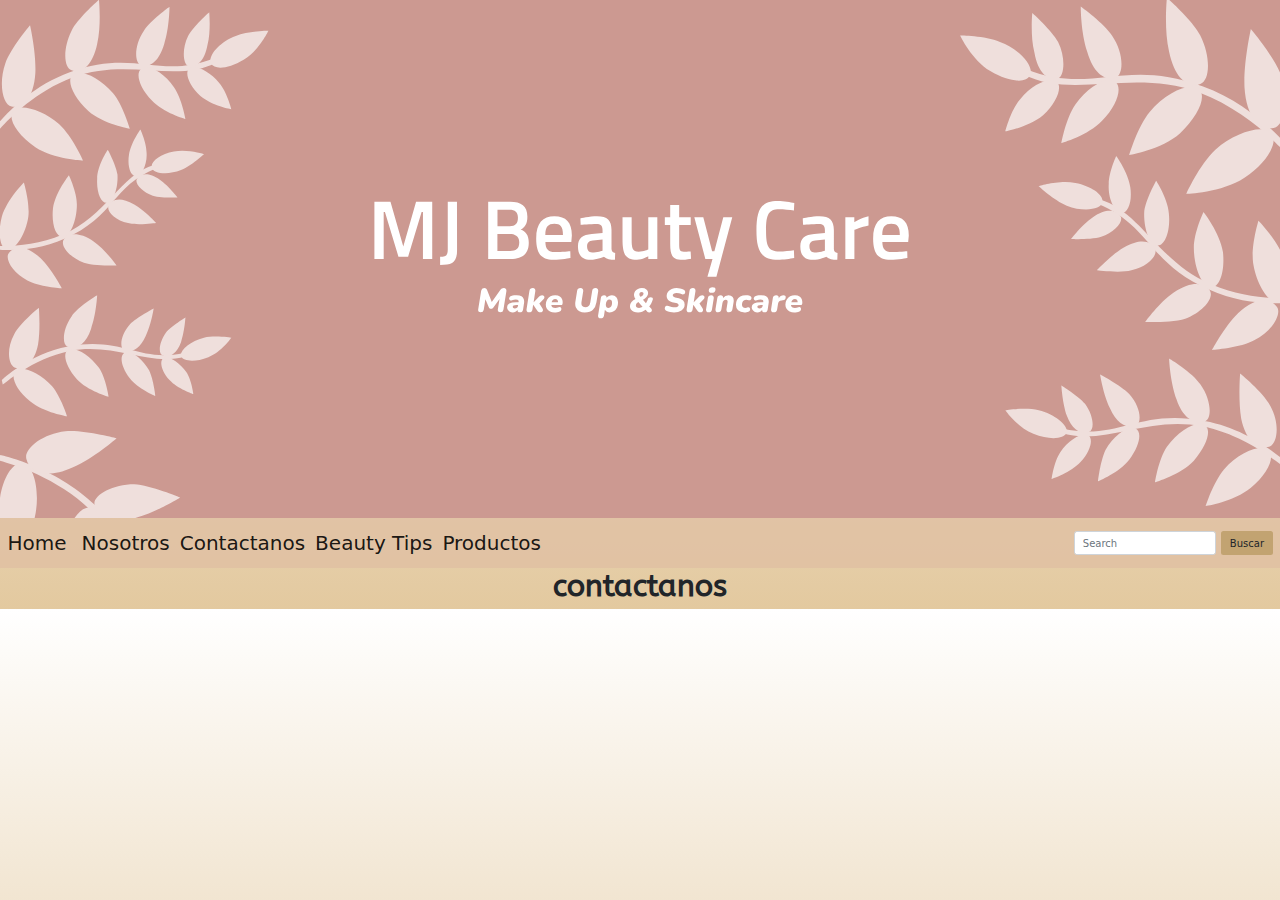
==== html/contactanos.html @ 1e349271 "agregado de bs" ====
<!DOCTYPE html>
<html lang="en">
<head>
	<meta charset="UTF-8">
	<meta name="viewport" content="width=device-width, initial-scale=1.0">
	<title>Contactanos</title>
	<link rel="stylesheet" href="../css/bootstrap.min.css">
	<link rel="stylesheet" href="../css/2style.css">
	
</head>
<body>
	<div class="container-fluid w-auto p-0">
		<img src="../img/logomj2.svg" class="img-fluid" alt="logo">
	</div>
<!-- inicia nav -->
	<nav class="navbar navbar-expand-lg navbar-light bgNav sticky-top">
  		<div class="container-fluid">
    		<a class="navbar-brand fs-2" href="../index.html">Home
    		</a>
    		<button class="navbar-toggler" type="button" data-bs-toggle="collapse" data-bs-target="#navbarSupportedContent" aria-controls="navbarSupportedContent" aria-expanded="false" aria-label="Toggle navigation">
      		<span class="navbar-toggler-icon"></span>
    		</button>
    		<div class="collapse navbar-collapse" id="navbarSupportedContent">
      			<ul class="navbar-nav me-auto mb-2 mb-lg-0">
        		<li class="nav-item">
          		<a class="nav-link active fs-2" aria-current="page" href="nosotros.html">Nosotros</a>
        		</li>
        		<li class="nav-item">
          		<a class="nav-link active fs-2" aria-current="page" href="contactanos.html">Contactanos</a>
        		</li>
        		<li class="nav-item">
          		<a class="nav-link active fs-2" aria-current="page" href="beautytips.html">Beauty Tips</a>
        		</li>
        		</li>
        		<li class="nav-item">
          		<a class="nav-link active fs-2" aria-current="page" href="productos.html">Productos</a>
        		</li>
          		</ul>
        		</li>
      			</ul>
      			<form class="d-flex">
        		<input class="form-control me-2" type="search" placeholder="Search" aria-label="Search">
        		<button class="btn botonColor" type="submit">Buscar</button>
    	  		</form>
    		</div>
  		</div>
	</nav>
<!-- ends nav -->

	<h1>contactanos</h1>









	<script src="../js/bootstrap.min.js"></script>
</body>
</html>
---- css/2style.css ----
@import url('https://fonts.googleapis.com/css2?family=ABeeZee&display=swap');
@import url('https://fonts.googleapis.com/css2?family=Overpass:wght@300&display=swap');
*{
	margin: 0;
	padding: 0;
	box-sizing: border-box;
}

html{
	font-size: 62.5%
}
body{
	background-image: linear-gradient(to bottom, #FFFFFF ,#E3C99F);
	
}
.bgNav{
	background-color: rgba(224, 191, 162, 0.8);
}
h1,h3{
	font-family: 'ABeeZee', sans-serif;
	font-size: 3rem;
	text-align: center;
	font-weight: 700;
}
.section1{
	font-family: 'Overpass', sans-serif;
	font-size: 2rem;
	color: #A57945;
	text-align: center;
	font-weight: 600;

}


.widthIcon{
	width: 20%;
	padding: 0;
	margin: 2%;
}
.botonColor{
	background-color: #C2A371;
	font-size: 1,5rem;
}
.botonColor:hover{
	background-color: #F7E8D1; 
	font-weight: 600;
	font-color: black;
	cursor: pointer;
}
.otherIcon{
	display: inline-block;
	width: 100%;
	overflow: auto;
	text-align: center;
	text-decoration: none;
	padding: 0;
	margin: 2%;
}
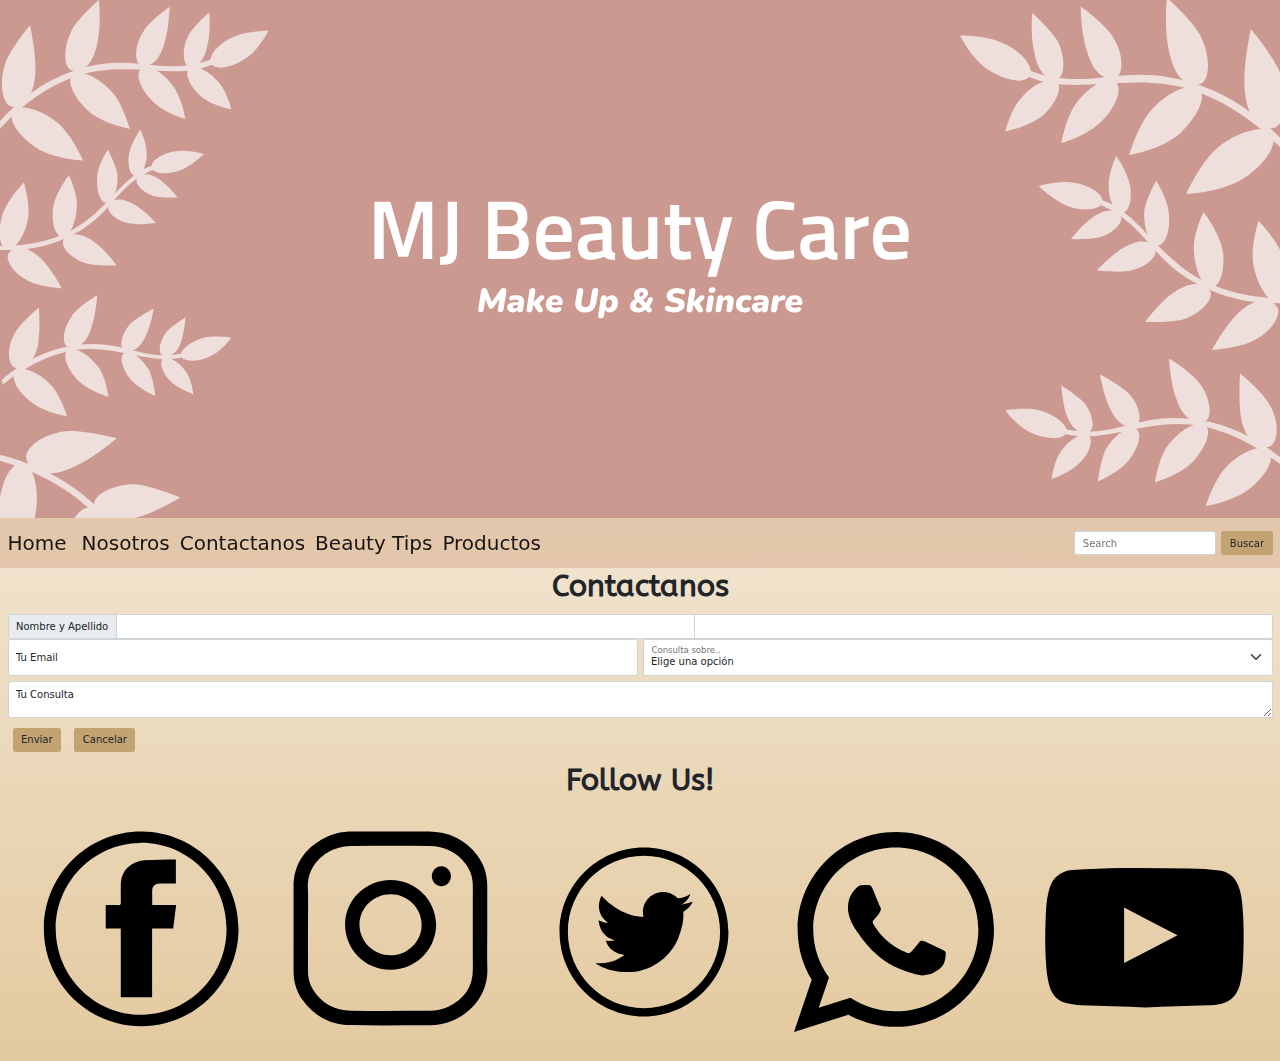
==== commit 80daf054: "agregado de animaciones ok" ====
--- a/html/contactanos.html
+++ b/html/contactanos.html
@@ -47,9 +47,70 @@
 	</nav>
 <!-- ends nav -->
 
-	<h1>contactanos</h1>
+	<h1>Contactanos</h1>
 
+<div class="container-fluid py-2">
+  <div class="input-group">
+  <span class="input-group-text">Nombre y Apellido</span>
+  <input type="text" aria-label="First name" class="form-control">
+  <input type="text" aria-label="Last name" class="form-control">
+  </div>
+  <div class="row g-2">
+    <div class="col-md">
+     <div class="form-floating">
+      <input type="email" class="form-control" id="floatingInputGrid" placeholder="name@example.com">
+      <label for="floatingInputGrid">Tu Email</label>
+      </div>
+  </div>
+  <div class="col-md">
+    <div class="form-floating">
+      <select class="form-select" id="floatingSelectGrid" aria-label="Floating label select example">
+        <option selected>Elige una opción</option>
+        <option value="1">Maquillaje</option>
+        <option value="2">Skincare</option>
+        <option value="3">Compras/Envios</option>
+      </select>
+      <label for="floatingSelectGrid">Consulta sobre..</label>
+    </div>
+    </div>
+  </div>
+  <div class="form-floating py-2">
+    <textarea class="form-control" placeholder="Leave a comment here" id="floatingTextarea"></textarea>
+    <label for="floatingTextarea">Tu Consulta</label>
+  </div>
+  <button type="button" class="btn botonColor m-2">Enviar</button>
+  <button type="button" class="btn botonColor m-2">Cancelar</button>
+</div>
 
+<!-- footer -->
+  <div class="container-fluid">
+    <footer>
+      <h3>Follow Us!</h3>
+      <div class="d-flex w-100 container-fluid">
+        
+        <a href="https://facebook.com" target="_blank" class="widthIcon">
+          <img src="../src/fb.svg" alt="facebook link">
+        </a>
+        
+        <a href="https://instagram.com" target="_blank" class="widthIcon">
+          <img src="../src/insta.svg" alt="instagram link">
+        </a>
+        
+        <a href="https://twitter.com" target="_blank" class="widthIcon">
+          <img src="../src/tw.svg" alt="twitter link" class="otherIcon">
+        </a>
+
+        <a href="https://whatsapp.com" target="_blank" class="widthIcon">
+          <img src="../src/wsp.svg" alt="twitter link" class="otherIcon">
+        </a>
+
+        <a href="https://whatsapp.com" target="_blank" class="widthIcon">
+          <img src="../src/yt.svg" alt="twitter link" class="otherIcon">
+        </a>
+      </div>
+
+    </footer>
+  </div>
 
 
 
